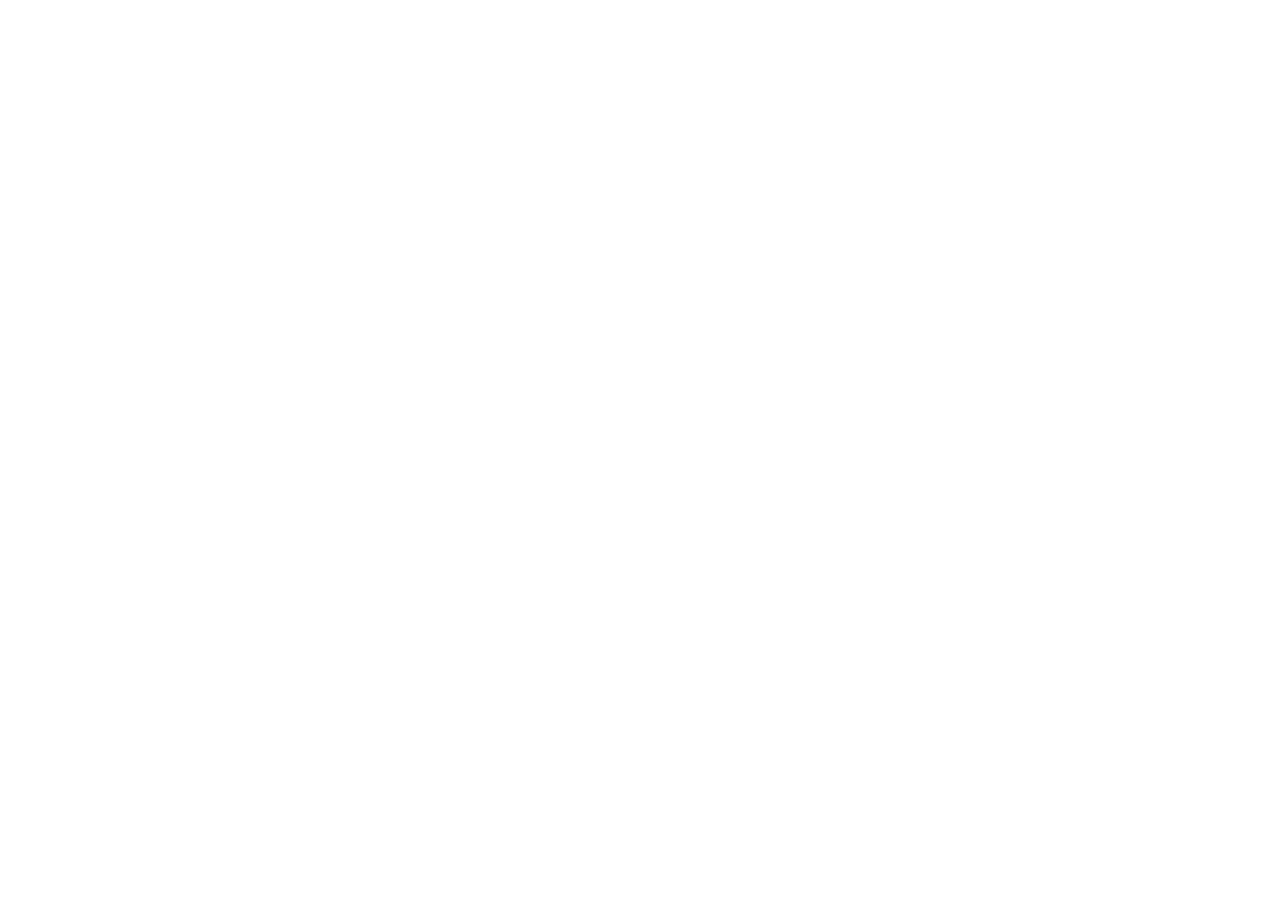
==== login.html @ d11c146b "初始化项目" ====
<!DOCTYPE html>
<html lang="en">
<head>
    <meta charset="UTF-8">
    <meta name="viewport" content="width=device-width, initial-scale=1.0">
    <title>Document</title>
</head>
<body>
    
</body>
</html>
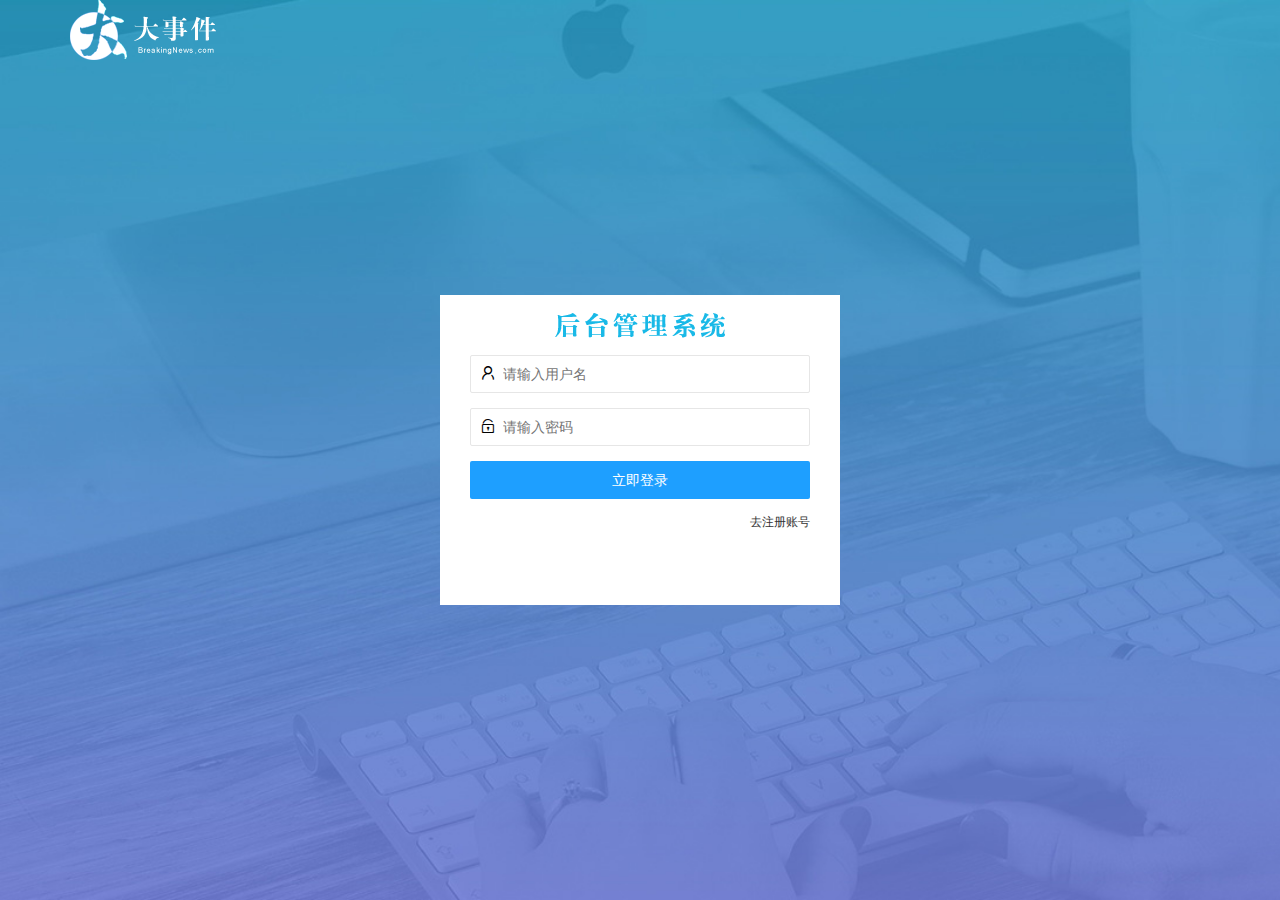
==== commit 02f0fc15: "主页" ====
--- a/login.html
+++ b/login.html
@@ -3,9 +3,71 @@
 <head>
     <meta charset="UTF-8">
     <meta name="viewport" content="width=device-width, initial-scale=1.0">
-    <title>Document</title>
+    <title>大事件-登录</title>
+    <link rel="stylesheet" href="./assets/lib/layui/css/layui.css">
+    <link rel="stylesheet" href="./assets/css/login.css">
+     <!-- 引入lui的js文件 -->
+    <script src="assets/lib//layui/layui.all.js"></script>
+     <!-- 引入jq文件 -->
+    <script src="assets/lib/jquery.js"></script>
+    <script src="./assets/js/baseAPI.js"></script>
+    <!-- 引入自己的js文件 -->
+    <script src="assets/js/login.js"></script>
+    
 </head>
 <body>
-    
+    <!-- log区 -->
+    <div class="layui-main">
+        <img src="./assets\images\logo.png" alt="">
+    </div>
+    <!-- 登录区 -->
+    <div class="loginbox">
+        <!-- 登录区标题 -->
+       <div class="title-box"> </div>
+         <!-- 登录的div -->
+
+         <div class="login-box">
+               <!-- 登录的表单 -->
+            <form class="layui-form" action="" id="form_login">
+                <div class="layui-form-item">
+                    <i class="layui-icon layui-icon-username"></i>
+                    <input type="text" name="username" required  lay-verify="required" placeholder="请输入用户名" autocomplete="off" class="layui-input" id="unme">
+                </div>
+                <div class="layui-form-item">
+                    <i class="layui-icon layui-icon-password"></i>
+                    <input type="text" name="password" required  lay-verify="required|pwd" placeholder="请输入密码" autocomplete="off" class="layui-input" id="pwd">
+                </div>
+                <div class="layui-form-item">
+                <button class="layui-btn layui-btn-fluid layui-btn-normal" lay-submit lay-filter="formDemo">立即登录</button>
+                </div>
+                <div class="layui-form-item">
+                    <a class="links" href="javascript:;" id="link_reg">去注册账号</a>
+                </div>
+            </form>
+        </div>
+        <!-- 注册的div -->
+        <div class="reg-box" >
+            <form class="layui-form" action="" id="form_reg">
+                <div class="layui-form-item">
+                    <i class="layui-icon layui-icon-username"></i>
+                    <input type="text" name="username" required  lay-verify="required" placeholder="请输入用户名" autocomplete="off" class="layui-input" id="unme">
+                </div>
+                <div class="layui-form-item">
+                    <i class="layui-icon layui-icon-password"></i>
+                    <input type="password" name="password" required  lay-verify="required|pwd" placeholder="请输入密码" autocomplete="off" class="layui-input" id="pwd">
+                </div>
+                <div class="layui-form-item">
+                    <i class="layui-icon layui-icon-password" id="red"></i>
+                    <input type="password" name="repassword" required  lay-verify="required|pwd|repwd" placeholder="确认密码" autocomplete="off" class="layui-input" id="pwd">
+                </div>
+                <div class="layui-form-item ">
+                    <button class="layui-btn layui-btn-fluid layui-btn-normal" lay-submit lay-filter="formDemo">立即注册</button>
+                </div>
+                <div class="layui-form-item ">
+                    <a class="links" href="javascript:;" id="link_login">去登录账号</a>
+                   </div>
+            </form>
+    </div>
+   
 </body>
 </html>--- a/assets/lib/layui/css/layui.css
+++ b/assets/lib/layui/css/layui.css
@@ -0,0 +1,2 @@
+/** layui-v2.5.5 MIT License By https://www.layui.com */
+ .layui-inline,img{display:inline-block;vertical-align:middle}h1,h2,h3,h4,h5,h6{font-weight:400}.layui-edge,.layui-header,.layui-inline,.layui-main{position:relative}.layui-body,.layui-edge,.layui-elip{overflow:hidden}.layui-btn,.layui-edge,.layui-inline,img{vertical-align:middle}.layui-btn,.layui-disabled,.layui-icon,.layui-unselect{-moz-user-select:none;-webkit-user-select:none;-ms-user-select:none}.layui-elip,.layui-form-checkbox span,.layui-form-pane .layui-form-label{text-overflow:ellipsis;white-space:nowrap}.layui-breadcrumb,.layui-tree-btnGroup{visibility:hidden}blockquote,body,button,dd,div,dl,dt,form,h1,h2,h3,h4,h5,h6,input,li,ol,p,pre,td,textarea,th,ul{margin:0;padding:0;-webkit-tap-highlight-color:rgba(0,0,0,0)}a:active,a:hover{outline:0}img{border:none}li{list-style:none}table{border-collapse:collapse;border-spacing:0}h4,h5,h6{font-size:100%}button,input,optgroup,option,select,textarea{font-family:inherit;font-size:inherit;font-style:inherit;font-weight:inherit;outline:0}pre{white-space:pre-wrap;white-space:-moz-pre-wrap;white-space:-pre-wrap;white-space:-o-pre-wrap;word-wrap:break-word}body{line-height:24px;font:14px Helvetica Neue,Helvetica,PingFang SC,Tahoma,Arial,sans-serif}hr{height:1px;margin:10px 0;border:0;clear:both}a{color:#333;text-decoration:none}a:hover{color:#777}a cite{font-style:normal;*cursor:pointer}.layui-border-box,.layui-border-box *{box-sizing:border-box}.layui-box,.layui-box *{box-sizing:content-box}.layui-clear{clear:both;*zoom:1}.layui-clear:after{content:'\20';clear:both;*zoom:1;display:block;height:0}.layui-inline{*display:inline;*zoom:1}.layui-edge{display:inline-block;width:0;height:0;border-width:6px;border-style:dashed;border-color:transparent}.layui-edge-top{top:-4px;border-bottom-color:#999;border-bottom-style:solid}.layui-edge-right{border-left-color:#999;border-left-style:solid}.layui-edge-bottom{top:2px;border-top-color:#999;border-top-style:solid}.layui-edge-left{border-right-color:#999;border-right-style:solid}.layui-disabled,.layui-disabled:hover{color:#d2d2d2!important;cursor:not-allowed!important}.layui-circle{border-radius:100%}.layui-show{display:block!important}.layui-hide{display:none!important}@font-face{font-family:layui-icon;src:url(../font/iconfont.eot?v=250);src:url(../font/iconfont.eot?v=250#iefix) format('embedded-opentype'),url(../font/iconfont.woff2?v=250) format('woff2'),url(../font/iconfont.woff?v=250) format('woff'),url(../font/iconfont.ttf?v=250) format('truetype'),url(../font/iconfont.svg?v=250#layui-icon) format('svg')}.layui-icon{font-family:layui-icon!important;font-size:16px;font-style:normal;-webkit-font-smoothing:antialiased;-moz-osx-font-smoothing:grayscale}.layui-icon-reply-fill:before{content:"\e611"}.layui-icon-set-fill:before{content:"\e614"}.layui-icon-menu-fill:before{content:"\e60f"}.layui-icon-search:before{content:"\e615"}.layui-icon-share:before{content:"\e641"}.layui-icon-set-sm:before{content:"\e620"}.layui-icon-engine:before{content:"\e628"}.layui-icon-close:before{content:"\1006"}.layui-icon-close-fill:before{content:"\1007"}.layui-icon-chart-screen:before{content:"\e629"}.layui-icon-star:before{content:"\e600"}.layui-icon-circle-dot:before{content:"\e617"}.layui-icon-chat:before{content:"\e606"}.layui-icon-release:before{content:"\e609"}.layui-icon-list:before{content:"\e60a"}.layui-icon-chart:before{content:"\e62c"}.layui-icon-ok-circle:before{content:"\1005"}.layui-icon-layim-theme:before{content:"\e61b"}.layui-icon-table:before{content:"\e62d"}.layui-icon-right:before{content:"\e602"}.layui-icon-left:before{content:"\e603"}.layui-icon-cart-simple:before{content:"\e698"}.layui-icon-face-cry:before{content:"\e69c"}.layui-icon-face-smile:before{content:"\e6af"}.layui-icon-survey:before{content:"\e6b2"}.layui-icon-tree:before{content:"\e62e"}.layui-icon-upload-circle:before{content:"\e62f"}.layui-icon-add-circle:before{content:"\e61f"}.layui-icon-download-circle:before{content:"\e601"}.layui-icon-templeate-1:before{content:"\e630"}.layui-icon-util:before{content:"\e631"}.layui-icon-face-surprised:before{content:"\e664"}.layui-icon-edit:before{content:"\e642"}.layui-icon-speaker:before{content:"\e645"}.layui-icon-down:before{content:"\e61a"}.layui-icon-file:before{content:"\e621"}.layui-icon-layouts:before{content:"\e632"}.layui-icon-rate-half:before{content:"\e6c9"}.layui-icon-add-circle-fine:before{content:"\e608"}.layui-icon-prev-circle:before{content:"\e633"}.layui-icon-read:before{content:"\e705"}.layui-icon-404:before{content:"\e61c"}.layui-icon-carousel:before{content:"\e634"}.layui-icon-help:before{content:"\e607"}.layui-icon-code-circle:before{content:"\e635"}.layui-icon-water:before{content:"\e636"}.layui-icon-username:before{content:"\e66f"}.layui-icon-find-fill:before{content:"\e670"}.layui-icon-about:before{content:"\e60b"}.layui-icon-location:before{content:"\e715"}.layui-icon-up:before{content:"\e619"}.layui-icon-pause:before{content:"\e651"}.layui-icon-date:before{content:"\e637"}.layui-icon-layim-uploadfile:before{content:"\e61d"}.layui-icon-delete:before{content:"\e640"}.layui-icon-play:before{content:"\e652"}.layui-icon-top:before{content:"\e604"}.layui-icon-friends:before{content:"\e612"}.layui-icon-refresh-3:before{content:"\e9aa"}.layui-icon-ok:before{content:"\e605"}.layui-icon-layer:before{content:"\e638"}.layui-icon-face-smile-fine:before{content:"\e60c"}.layui-icon-dollar:before{content:"\e659"}.layui-icon-group:before{content:"\e613"}.layui-icon-layim-download:before{content:"\e61e"}.layui-icon-picture-fine:before{content:"\e60d"}.layui-icon-link:before{content:"\e64c"}.layui-icon-diamond:before{content:"\e735"}.layui-icon-log:before{content:"\e60e"}.layui-icon-rate-solid:before{content:"\e67a"}.layui-icon-fonts-del:before{content:"\e64f"}.layui-icon-unlink:before{content:"\e64d"}.layui-icon-fonts-clear:before{content:"\e639"}.layui-icon-triangle-r:before{content:"\e623"}.layui-icon-circle:before{content:"\e63f"}.layui-icon-radio:before{content:"\e643"}.layui-icon-align-center:before{content:"\e647"}.layui-icon-align-right:before{content:"\e648"}.layui-icon-align-left:before{content:"\e649"}.layui-icon-loading-1:before{content:"\e63e"}.layui-icon-return:before{content:"\e65c"}.layui-icon-fonts-strong:before{content:"\e62b"}.layui-icon-upload:before{content:"\e67c"}.layui-icon-dialogue:before{content:"\e63a"}.layui-icon-video:before{content:"\e6ed"}.layui-icon-headset:before{content:"\e6fc"}.layui-icon-cellphone-fine:before{content:"\e63b"}.layui-icon-add-1:before{content:"\e654"}.layui-icon-face-smile-b:before{content:"\e650"}.layui-icon-fonts-html:before{content:"\e64b"}.layui-icon-form:before{content:"\e63c"}.layui-icon-cart:before{content:"\e657"}.layui-icon-camera-fill:before{content:"\e65d"}.layui-icon-tabs:before{content:"\e62a"}.layui-icon-fonts-code:before{content:"\e64e"}.layui-icon-fire:before{content:"\e756"}.layui-icon-set:before{content:"\e716"}.layui-icon-fonts-u:before{content:"\e646"}.layui-icon-triangle-d:before{content:"\e625"}.layui-icon-tips:before{content:"\e702"}.layui-icon-picture:before{content:"\e64a"}.layui-icon-more-vertical:before{content:"\e671"}.layui-icon-flag:before{content:"\e66c"}.layui-icon-loading:before{content:"\e63d"}.layui-icon-fonts-i:before{content:"\e644"}.layui-icon-refresh-1:before{content:"\e666"}.layui-icon-rmb:before{content:"\e65e"}.layui-icon-home:before{content:"\e68e"}.layui-icon-user:before{content:"\e770"}.layui-icon-notice:before{content:"\e667"}.layui-icon-login-weibo:before{content:"\e675"}.layui-icon-voice:before{content:"\e688"}.layui-icon-upload-drag:before{content:"\e681"}.layui-icon-login-qq:before{content:"\e676"}.layui-icon-snowflake:before{content:"\e6b1"}.layui-icon-file-b:before{content:"\e655"}.layui-icon-template:before{content:"\e663"}.layui-icon-auz:before{content:"\e672"}.layui-icon-console:before{content:"\e665"}.layui-icon-app:before{content:"\e653"}.layui-icon-prev:before{content:"\e65a"}.layui-icon-website:before{content:"\e7ae"}.layui-icon-next:before{content:"\e65b"}.layui-icon-component:before{content:"\e857"}.layui-icon-more:before{content:"\e65f"}.layui-icon-login-wechat:before{content:"\e677"}.layui-icon-shrink-right:before{content:"\e668"}.layui-icon-spread-left:before{content:"\e66b"}.layui-icon-camera:before{content:"\e660"}.layui-icon-note:before{content:"\e66e"}.layui-icon-refresh:before{content:"\e669"}.layui-icon-female:before{content:"\e661"}.layui-icon-male:before{content:"\e662"}.layui-icon-password:before{content:"\e673"}.layui-icon-senior:before{content:"\e674"}.layui-icon-theme:before{content:"\e66a"}.layui-icon-tread:before{content:"\e6c5"}.layui-icon-praise:before{content:"\e6c6"}.layui-icon-star-fill:before{content:"\e658"}.layui-icon-rate:before{content:"\e67b"}.layui-icon-template-1:before{content:"\e656"}.layui-icon-vercode:before{content:"\e679"}.layui-icon-cellphone:before{content:"\e678"}.layui-icon-screen-full:before{content:"\e622"}.layui-icon-screen-restore:before{content:"\e758"}.layui-icon-cols:before{content:"\e610"}.layui-icon-export:before{content:"\e67d"}.layui-icon-print:before{content:"\e66d"}.layui-icon-slider:before{content:"\e714"}.layui-icon-addition:before{content:"\e624"}.layui-icon-subtraction:before{content:"\e67e"}.layui-icon-service:before{content:"\e626"}.layui-icon-transfer:before{content:"\e691"}.layui-main{width:1140px;margin:0 auto}.layui-header{z-index:1000;height:60px}.layui-header a:hover{transition:all .5s;-webkit-transition:all .5s}.layui-side{position:fixed;left:0;top:0;bottom:0;z-index:999;width:200px;overflow-x:hidden}.layui-side-scroll{position:relative;width:220px;height:100%;overflow-x:hidden}.layui-body{position:absolute;left:200px;right:0;top:0;bottom:0;z-index:998;width:auto;overflow-y:auto;box-sizing:border-box}.layui-layout-body{overflow:hidden}.layui-layout-admin .layui-header{background-color:#23262E}.layui-layout-admin .layui-side{top:60px;width:200px;overflow-x:hidden}.layui-layout-admin .layui-body{position:fixed;top:60px;bottom:44px}.layui-layout-admin .layui-main{width:auto;margin:0 15px}.layui-layout-admin .layui-footer{position:fixed;left:200px;right:0;bottom:0;height:44px;line-height:44px;padding:0 15px;background-color:#eee}.layui-layout-admin .layui-logo{position:absolute;left:0;top:0;width:200px;height:100%;line-height:60px;text-align:center;color:#009688;font-size:16px}.layui-layout-admin .layui-header .layui-nav{background:0 0}.layui-layout-left{position:absolute!important;left:200px;top:0}.layui-layout-right{position:absolute!important;right:0;top:0}.layui-container{position:relative;margin:0 auto;padding:0 15px;box-sizing:border-box}.layui-fluid{position:relative;margin:0 auto;padding:0 15px}.layui-row:after,.layui-row:before{content:'';display:block;clear:both}.layui-col-lg1,.layui-col-lg10,.layui-col-lg11,.layui-col-lg12,.layui-col-lg2,.layui-col-lg3,.layui-col-lg4,.layui-col-lg5,.layui-col-lg6,.layui-col-lg7,.layui-col-lg8,.layui-col-lg9,.layui-col-md1,.layui-col-md10,.layui-col-md11,.layui-col-md12,.layui-col-md2,.layui-col-md3,.layui-col-md4,.layui-col-md5,.layui-col-md6,.layui-col-md7,.layui-col-md8,.layui-col-md9,.layui-col-sm1,.layui-col-sm10,.layui-col-sm11,.layui-col-sm12,.layui-col-sm2,.layui-col-sm3,.layui-col-sm4,.layui-col-sm5,.layui-col-sm6,.layui-col-sm7,.layui-col-sm8,.layui-col-sm9,.layui-col-xs1,.layui-col-xs10,.layui-col-xs11,.layui-col-xs12,.layui-col-xs2,.layui-col-xs3,.layui-col-xs4,.layui-col-xs5,.layui-col-xs6,.layui-col-xs7,.layui-col-xs8,.layui-col-xs9{position:relative;display:block;box-sizing:border-box}.layui-col-xs1,.layui-col-xs10,.layui-col-xs11,.layui-col-xs12,.layui-col-xs2,.layui-col-xs3,.layui-col-xs4,.layui-col-xs5,.layui-col-xs6,.layui-col-xs7,.layui-col-xs8,.layui-col-xs9{float:left}.layui-col-xs1{width:8.33333333%}.layui-col-xs2{width:16.66666667%}.layui-col-xs3{width:25%}.layui-col-xs4{width:33.33333333%}.layui-col-xs5{width:41.66666667%}.layui-col-xs6{width:50%}.layui-col-xs7{width:58.33333333%}.layui-col-xs8{width:66.66666667%}.layui-col-xs9{width:75%}.layui-col-xs10{width:83.33333333%}.layui-col-xs11{width:91.66666667%}.layui-col-xs12{width:100%}.layui-col-xs-offset1{margin-left:8.33333333%}.layui-col-xs-offset2{margin-left:16.66666667%}.layui-col-xs-offset3{margin-left:25%}.layui-col-xs-offset4{margin-left:33.33333333%}.layui-col-xs-offset5{margin-left:41.66666667%}.layui-col-xs-offset6{margin-left:50%}.layui-col-xs-offset7{margin-left:58.33333333%}.layui-col-xs-offset8{margin-left:66.66666667%}.layui-col-xs-offset9{margin-left:75%}.layui-col-xs-offset10{margin-left:83.33333333%}.layui-col-xs-offset11{margin-left:91.66666667%}.layui-col-xs-offset12{margin-left:100%}@media screen and (max-width:768px){.layui-hide-xs{display:none!important}.layui-show-xs-block{display:block!important}.layui-show-xs-inline{display:inline!important}.layui-show-xs-inline-block{display:inline-block!important}}@media screen and (min-width:768px){.layui-container{width:750px}.layui-hide-sm{display:none!important}.layui-show-sm-block{display:block!important}.layui-show-sm-inline{display:inline!important}.layui-show-sm-inline-block{display:inline-block!important}.layui-col-sm1,.layui-col-sm10,.layui-col-sm11,.layui-col-sm12,.layui-col-sm2,.layui-col-sm3,.layui-col-sm4,.layui-col-sm5,.layui-col-sm6,.layui-col-sm7,.layui-col-sm8,.layui-col-sm9{float:left}.layui-col-sm1{width:8.33333333%}.layui-col-sm2{width:16.66666667%}.layui-col-sm3{width:25%}.layui-col-sm4{width:33.33333333%}.layui-col-sm5{width:41.66666667%}.layui-col-sm6{width:50%}.layui-col-sm7{width:58.33333333%}.layui-col-sm8{width:66.66666667%}.layui-col-sm9{width:75%}.layui-col-sm10{width:83.33333333%}.layui-col-sm11{width:91.66666667%}.layui-col-sm12{width:100%}.layui-col-sm-offset1{margin-left:8.33333333%}.layui-col-sm-offset2{margin-left:16.66666667%}.layui-col-sm-offset3{margin-left:25%}.layui-col-sm-offset4{margin-left:33.33333333%}.layui-col-sm-offset5{margin-left:41.66666667%}.layui-col-sm-offset6{margin-left:50%}.layui-col-sm-offset7{margin-left:58.33333333%}.layui-col-sm-offset8{margin-left:66.66666667%}.layui-col-sm-offset9{margin-left:75%}.layui-col-sm-offset10{margin-left:83.33333333%}.layui-col-sm-offset11{margin-left:91.66666667%}.layui-col-sm-offset12{margin-left:100%}}@media screen and (min-width:992px){.layui-container{width:970px}.layui-hide-md{display:none!important}.layui-show-md-block{display:block!important}.layui-show-md-inline{display:inline!important}.layui-show-md-inline-block{display:inline-block!important}.layui-col-md1,.layui-col-md10,.layui-col-md11,.layui-col-md12,.layui-col-md2,.layui-col-md3,.layui-col-md4,.layui-col-md5,.layui-col-md6,.layui-col-md7,.layui-col-md8,.layui-col-md9{float:left}.layui-col-md1{width:8.33333333%}.layui-col-md2{width:16.66666667%}.layui-col-md3{width:25%}.layui-col-md4{width:33.33333333%}.layui-col-md5{width:41.66666667%}.layui-col-md6{width:50%}.layui-col-md7{width:58.33333333%}.layui-col-md8{width:66.66666667%}.layui-col-md9{width:75%}.layui-col-md10{width:83.33333333%}.layui-col-md11{width:91.66666667%}.layui-col-md12{width:100%}.layui-col-md-offset1{margin-left:8.33333333%}.layui-col-md-offset2{margin-left:16.66666667%}.layui-col-md-offset3{margin-left:25%}.layui-col-md-offset4{margin-left:33.33333333%}.layui-col-md-offset5{margin-left:41.66666667%}.layui-col-md-offset6{margin-left:50%}.layui-col-md-offset7{margin-left:58.33333333%}.layui-col-md-offset8{margin-left:66.66666667%}.layui-col-md-offset9{margin-left:75%}.layui-col-md-offset10{margin-left:83.33333333%}.layui-col-md-offset11{margin-left:91.66666667%}.layui-col-md-offset12{margin-left:100%}}@media screen and (min-width:1200px){.layui-container{width:1170px}.layui-hide-lg{display:none!important}.layui-show-lg-block{display:block!important}.layui-show-lg-inline{display:inline!important}.layui-show-lg-inline-block{display:inline-block!important}.layui-col-lg1,.layui-col-lg10,.layui-col-lg11,.layui-col-lg12,.layui-col-lg2,.layui-col-lg3,.layui-col-lg4,.layui-col-lg5,.layui-col-lg6,.layui-col-lg7,.layui-col-lg8,.layui-col-lg9{float:left}.layui-col-lg1{width:8.33333333%}.layui-col-lg2{width:16.66666667%}.layui-col-lg3{width:25%}.layui-col-lg4{width:33.33333333%}.layui-col-lg5{width:41.66666667%}.layui-col-lg6{width:50%}.layui-col-lg7{width:58.33333333%}.layui-col-lg8{width:66.66666667%}.layui-col-lg9{width:75%}.layui-col-lg10{width:83.33333333%}.layui-col-lg11{width:91.66666667%}.layui-col-lg12{width:100%}.layui-col-lg-offset1{margin-left:8.33333333%}.layui-col-lg-offset2{margin-left:16.66666667%}.layui-col-lg-offset3{margin-left:25%}.layui-col-lg-offset4{margin-left:33.33333333%}.layui-col-lg-offset5{margin-left:41.66666667%}.layui-col-lg-offset6{margin-left:50%}.layui-col-lg-offset7{margin-left:58.33333333%}.layui-col-lg-offset8{margin-left:66.66666667%}.layui-col-lg-offset9{margin-left:75%}.layui-col-lg-offset10{margin-left:83.33333333%}.layui-col-lg-offset11{margin-left:91.66666667%}.layui-col-lg-offset12{margin-left:100%}}.layui-col-space1{margin:-.5px}.layui-col-space1>*{padding:.5px}.layui-col-space3{margin:-1.5px}.layui-col-space3>*{padding:1.5px}.layui-col-space5{margin:-2.5px}.layui-col-space5>*{padding:2.5px}.layui-col-space8{margin:-3.5px}.layui-col-space8>*{padding:3.5px}.layui-col-space10{margin:-5px}.layui-col-space10>*{padding:5px}.layui-col-space12{margin:-6px}.layui-col-space12>*{padding:6px}.layui-col-space15{margin:-7.5px}.layui-col-space15>*{padding:7.5px}.layui-col-space18{margin:-9px}.layui-col-space18>*{padding:9px}.layui-col-space20{margin:-10px}.layui-col-space20>*{padding:10px}.layui-col-space22{margin:-11px}.layui-col-space22>*{padding:11px}.layui-col-space25{margin:-12.5px}.layui-col-space25>*{padding:12.5px}.layui-col-space30{margin:-15px}.layui-col-space30>*{padding:15px}.layui-btn,.layui-input,.layui-select,.layui-textarea,.layui-upload-button{outline:0;-webkit-appearance:none;transition:all .3s;-webkit-transition:all .3s;box-sizing:border-box}.layui-elem-quote{margin-bottom:10px;padding:15px;line-height:22px;border-left:5px solid #009688;border-radius:0 2px 2px 0;background-color:#f2f2f2}.layui-quote-nm{border-style:solid;border-width:1px 1px 1px 5px;background:0 0}.layui-elem-field{margin-bottom:10px;padding:0;border-width:1px;border-style:solid}.layui-elem-field legend{margin-left:20px;padding:0 10px;font-size:20px;font-weight:300}.layui-field-title{margin:10px 0 20px;border-width:1px 0 0}.layui-field-box{padding:10px 15px}.layui-field-title .layui-field-box{padding:10px 0}.layui-progress{position:relative;height:6px;border-radius:20px;background-color:#e2e2e2}.layui-progress-bar{position:absolute;left:0;top:0;width:0;max-width:100%;height:6px;border-radius:20px;text-align:right;background-color:#5FB878;transition:all .3s;-webkit-transition:all .3s}.layui-progress-big,.layui-progress-big .layui-progress-bar{height:18px;line-height:18px}.layui-progress-text{position:relative;top:-20px;line-height:18px;font-size:12px;color:#666}.layui-progress-big .layui-progress-text{position:static;padding:0 10px;color:#fff}.layui-collapse{border-width:1px;border-style:solid;border-radius:2px}.layui-colla-content,.layui-colla-item{border-top-width:1px;border-top-style:solid}.layui-colla-item:first-child{border-top:none}.layui-colla-title{position:relative;height:42px;line-height:42px;padding:0 15px 0 35px;color:#333;background-color:#f2f2f2;cursor:pointer;font-size:14px;overflow:hidden}.layui-colla-content{display:none;padding:10px 15px;line-height:22px;color:#666}.layui-colla-icon{position:absolute;left:15px;top:0;font-size:14px}.layui-card{margin-bottom:15px;border-radius:2px;background-color:#fff;box-shadow:0 1px 2px 0 rgba(0,0,0,.05)}.layui-card:last-child{margin-bottom:0}.layui-card-header{position:relative;height:42px;line-height:42px;padding:0 15px;border-bottom:1px solid #f6f6f6;color:#333;border-radius:2px 2px 0 0;font-size:14px}.layui-bg-black,.layui-bg-blue,.layui-bg-cyan,.layui-bg-green,.layui-bg-orange,.layui-bg-red{color:#fff!important}.layui-card-body{position:relative;padding:10px 15px;line-height:24px}.layui-card-body[pad15]{padding:15px}.layui-card-body[pad20]{padding:20px}.layui-card-body .layui-table{margin:5px 0}.layui-card .layui-tab{margin:0}.layui-panel-window{position:relative;padding:15px;border-radius:0;border-top:5px solid #E6E6E6;background-color:#fff}.layui-auxiliar-moving{position:fixed;left:0;right:0;top:0;bottom:0;width:100%;height:100%;background:0 0;z-index:9999999999}.layui-form-label,.layui-form-mid,.layui-form-select,.layui-input-block,.layui-input-inline,.layui-textarea{position:relative}.layui-bg-red{background-color:#FF5722!important}.layui-bg-orange{background-color:#FFB800!important}.layui-bg-green{background-color:#009688!important}.layui-bg-cyan{background-color:#2F4056!important}.layui-bg-blue{background-color:#1E9FFF!important}.layui-bg-black{background-color:#393D49!important}.layui-bg-gray{background-color:#eee!important;color:#666!important}.layui-badge-rim,.layui-colla-content,.layui-colla-item,.layui-collapse,.layui-elem-field,.layui-form-pane .layui-form-item[pane],.layui-form-pane .layui-form-label,.layui-input,.layui-layedit,.layui-layedit-tool,.layui-quote-nm,.layui-select,.layui-tab-bar,.layui-tab-card,.layui-tab-title,.layui-tab-title .layui-this:after,.layui-textarea{border-color:#e6e6e6}.layui-timeline-item:before,hr{background-color:#e6e6e6}.layui-text{line-height:22px;font-size:14px;color:#666}.layui-text h1,.layui-text h2,.layui-text h3{font-weight:500;color:#333}.layui-text h1{font-size:30px}.layui-text h2{font-size:24px}.layui-text h3{font-size:18px}.layui-text a:not(.layui-btn){color:#01AAED}.layui-text a:not(.layui-btn):hover{text-decoration:underline}.layui-text ul{padding:5px 0 5px 15px}.layui-text ul li{margin-top:5px;list-style-type:disc}.layui-text em,.layui-word-aux{color:#999!important;padding:0 5px!important}.layui-btn{display:inline-block;height:38px;line-height:38px;padding:0 18px;background-color:#009688;color:#fff;white-space:nowrap;text-align:center;font-size:14px;border:none;border-radius:2px;cursor:pointer}.layui-btn:hover{opacity:.8;filter:alpha(opacity=80);color:#fff}.layui-btn:active{opacity:1;filter:alpha(opacity=100)}.layui-btn+.layui-btn{margin-left:10px}.layui-btn-container{font-size:0}.layui-btn-container .layui-btn{margin-right:10px;margin-bottom:10px}.layui-btn-container .layui-btn+.layui-btn{margin-left:0}.layui-table .layui-btn-container .layui-btn{margin-bottom:9px}.layui-btn-radius{border-radius:100px}.layui-btn .layui-icon{margin-right:3px;font-size:18px;vertical-align:bottom;vertical-align:middle\9}.layui-btn-primary{border:1px solid #C9C9C9;background-color:#fff;color:#555}.layui-btn-primary:hover{border-color:#009688;color:#333}.layui-btn-normal{background-color:#1E9FFF}.layui-btn-warm{background-color:#FFB800}.layui-btn-danger{background-color:#FF5722}.layui-btn-checked{background-color:#5FB878}.layui-btn-disabled,.layui-btn-disabled:active,.layui-btn-disabled:hover{border:1px solid #e6e6e6;background-color:#FBFBFB;color:#C9C9C9;cursor:not-allowed;opacity:1}.layui-btn-lg{height:44px;line-height:44px;padding:0 25px;font-size:16px}.layui-btn-sm{height:30px;line-height:30px;padding:0 10px;font-size:12px}.layui-btn-sm i{font-size:16px!important}.layui-btn-xs{height:22px;line-height:22px;padding:0 5px;font-size:12px}.layui-btn-xs i{font-size:14px!important}.layui-btn-group{display:inline-block;vertical-align:middle;font-size:0}.layui-btn-group .layui-btn{margin-left:0!important;margin-right:0!important;border-left:1px solid rgba(255,255,255,.5);border-radius:0}.layui-btn-group .layui-btn-primary{border-left:none}.layui-btn-group .layui-btn-primary:hover{border-color:#C9C9C9;color:#009688}.layui-btn-group .layui-btn:first-child{border-left:none;border-radius:2px 0 0 2px}.layui-btn-group .layui-btn-primary:first-child{border-left:1px solid #c9c9c9}.layui-btn-group .layui-btn:last-child{border-radius:0 2px 2px 0}.layui-btn-group .layui-btn+.layui-btn{margin-left:0}.layui-btn-group+.layui-btn-group{margin-left:10px}.layui-btn-fluid{width:100%}.layui-input,.layui-select,.layui-textarea{height:38px;line-height:1.3;line-height:38px\9;border-width:1px;border-style:solid;background-color:#fff;border-radius:2px}.layui-input::-webkit-input-placeholder,.layui-select::-webkit-input-placeholder,.layui-textarea::-webkit-input-placeholder{line-height:1.3}.layui-input,.layui-textarea{display:block;width:100%;padding-left:10px}.layui-input:hover,.layui-textarea:hover{border-color:#D2D2D2!important}.layui-input:focus,.layui-textarea:focus{border-color:#C9C9C9!important}.layui-textarea{min-height:100px;height:auto;line-height:20px;padding:6px 10px;resize:vertical}.layui-select{padding:0 10px}.layui-form input[type=checkbox],.layui-form input[type=radio],.layui-form select{display:none}.layui-form [lay-ignore]{display:initial}.layui-form-item{margin-bottom:15px;clear:both;*zoom:1}.layui-form-item:after{content:'\20';clear:both;*zoom:1;display:block;height:0}.layui-form-label{float:left;display:block;padding:9px 15px;width:80px;font-weight:400;line-height:20px;text-align:right}.layui-form-label-col{display:block;float:none;padding:9px 0;line-height:20px;text-align:left}.layui-form-item .layui-inline{margin-bottom:5px;margin-right:10px}.layui-input-block{margin-left:110px;min-height:36px}.layui-input-inline{display:inline-block;vertical-align:middle}.layui-form-item .layui-input-inline{float:left;width:190px;margin-right:10px}.layui-form-text .layui-input-inline{width:auto}.layui-form-mid{float:left;display:block;padding:9px 0!important;line-height:20px;margin-right:10px}.layui-form-danger+.layui-form-select .layui-input,.layui-form-danger:focus{border-color:#FF5722!important}.layui-form-select .layui-input{padding-right:30px;cursor:pointer}.layui-form-select .layui-edge{position:absolute;right:10px;top:50%;margin-top:-3px;cursor:pointer;border-width:6px;border-top-color:#c2c2c2;border-top-style:solid;transition:all .3s;-webkit-transition:all .3s}.layui-form-select dl{display:none;position:absolute;left:0;top:42px;padding:5px 0;z-index:899;min-width:100%;border:1px solid #d2d2d2;max-height:300px;overflow-y:auto;background-color:#fff;border-radius:2px;box-shadow:0 2px 4px rgba(0,0,0,.12);box-sizing:border-box}.layui-form-select dl dd,.layui-form-select dl dt{padding:0 10px;line-height:36px;white-space:nowrap;overflow:hidden;text-overflow:ellipsis}.layui-form-select dl dt{font-size:12px;color:#999}.layui-form-select dl dd{cursor:pointer}.layui-form-select dl dd:hover{background-color:#f2f2f2;-webkit-transition:.5s all;transition:.5s all}.layui-form-select .layui-select-group dd{padding-left:20px}.layui-form-select dl dd.layui-select-tips{padding-left:10px!important;color:#999}.layui-form-select dl dd.layui-this{background-color:#5FB878;color:#fff}.layui-form-checkbox,.layui-form-select dl dd.layui-disabled{background-color:#fff}.layui-form-selected dl{display:block}.layui-form-checkbox,.layui-form-checkbox *,.layui-form-switch{display:inline-block;vertical-align:middle}.layui-form-selected .layui-edge{margin-top:-9px;-webkit-transform:rotate(180deg);transform:rotate(180deg);margin-top:-3px\9}:root .layui-form-selected .layui-edge{margin-top:-9px\0/IE9}.layui-form-selectup dl{top:auto;bottom:42px}.layui-select-none{margin:5px 0;text-align:center;color:#999}.layui-select-disabled .layui-disabled{border-color:#eee!important}.layui-select-disabled .layui-edge{border-top-color:#d2d2d2}.layui-form-checkbox{position:relative;height:30px;line-height:30px;margin-right:10px;padding-right:30px;cursor:pointer;font-size:0;-webkit-transition:.1s linear;transition:.1s linear;box-sizing:border-box}.layui-form-checkbox span{padding:0 10px;height:100%;font-size:14px;border-radius:2px 0 0 2px;background-color:#d2d2d2;color:#fff;overflow:hidden}.layui-form-checkbox:hover span{background-color:#c2c2c2}.layui-form-checkbox i{position:absolute;right:0;top:0;width:30px;height:28px;border:1px solid #d2d2d2;border-left:none;border-radius:0 2px 2px 0;color:#fff;font-size:20px;text-align:center}.layui-form-checkbox:hover i{border-color:#c2c2c2;color:#c2c2c2}.layui-form-checked,.layui-form-checked:hover{border-color:#5FB878}.layui-form-checked span,.layui-form-checked:hover span{background-color:#5FB878}.layui-form-checked i,.layui-form-checked:hover i{color:#5FB878}.layui-form-item .layui-form-checkbox{margin-top:4px}.layui-form-checkbox[lay-skin=primary]{height:auto!important;line-height:normal!important;min-width:18px;min-height:18px;border:none!important;margin-right:0;padding-left:28px;padding-right:0;background:0 0}.layui-form-checkbox[lay-skin=primary] span{padding-left:0;padding-right:15px;line-height:18px;background:0 0;color:#666}.layui-form-checkbox[lay-skin=primary] i{right:auto;left:0;width:16px;height:16px;line-height:16px;border:1px solid #d2d2d2;font-size:12px;border-radius:2px;background-color:#fff;-webkit-transition:.1s linear;transition:.1s linear}.layui-form-checkbox[lay-skin=primary]:hover i{border-color:#5FB878;color:#fff}.layui-form-checked[lay-skin=primary] i{border-color:#5FB878!important;background-color:#5FB878;color:#fff}.layui-checkbox-disbaled[lay-skin=primary] span{background:0 0!important;color:#c2c2c2}.layui-checkbox-disbaled[lay-skin=primary]:hover i{border-color:#d2d2d2}.layui-form-item .layui-form-checkbox[lay-skin=primary]{margin-top:10px}.layui-form-switch{position:relative;height:22px;line-height:22px;min-width:35px;padding:0 5px;margin-top:8px;border:1px solid #d2d2d2;border-radius:20px;cursor:pointer;background-color:#fff;-webkit-transition:.1s linear;transition:.1s linear}.layui-form-switch i{position:absolute;left:5px;top:3px;width:16px;height:16px;border-radius:20px;background-color:#d2d2d2;-webkit-transition:.1s linear;transition:.1s linear}.layui-form-switch em{position:relative;top:0;width:25px;margin-left:21px;padding:0!important;text-align:center!important;color:#999!important;font-style:normal!important;font-size:12px}.layui-form-onswitch{border-color:#5FB878;background-color:#5FB878}.layui-checkbox-disbaled,.layui-checkbox-disbaled i{border-color:#e2e2e2!important}.layui-form-onswitch i{left:100%;margin-left:-21px;background-color:#fff}.layui-form-onswitch em{margin-left:5px;margin-right:21px;color:#fff!important}.layui-checkbox-disbaled span{background-color:#e2e2e2!important}.layui-checkbox-disbaled:hover i{color:#fff!important}[lay-radio]{display:none}.layui-form-radio,.layui-form-radio *{display:inline-block;vertical-align:middle}.layui-form-radio{line-height:28px;margin:6px 10px 0 0;padding-right:10px;cursor:pointer;font-size:0}.layui-form-radio *{font-size:14px}.layui-form-radio>i{margin-right:8px;font-size:22px;color:#c2c2c2}.layui-form-radio>i:hover,.layui-form-radioed>i{color:#5FB878}.layui-radio-disbaled>i{color:#e2e2e2!important}.layui-form-pane .layui-form-label{width:110px;padding:8px 15px;height:38px;line-height:20px;border-width:1px;border-style:solid;border-radius:2px 0 0 2px;text-align:center;background-color:#FBFBFB;overflow:hidden;box-sizing:border-box}.layui-form-pane .layui-input-inline{margin-left:-1px}.layui-form-pane .layui-input-block{margin-left:110px;left:-1px}.layui-form-pane .layui-input{border-radius:0 2px 2px 0}.layui-form-pane .layui-form-text .layui-form-label{float:none;width:100%;border-radius:2px;box-sizing:border-box;text-align:left}.layui-form-pane .layui-form-text .layui-input-inline{display:block;margin:0;top:-1px;clear:both}.layui-form-pane .layui-form-text .layui-input-block{margin:0;left:0;top:-1px}.layui-form-pane .layui-form-text .layui-textarea{min-height:100px;border-radius:0 0 2px 2px}.layui-form-pane .layui-form-checkbox{margin:4px 0 4px 10px}.layui-form-pane .layui-form-radio,.layui-form-pane .layui-form-switch{margin-top:6px;margin-left:10px}.layui-form-pane .layui-form-item[pane]{position:relative;border-width:1px;border-style:solid}.layui-form-pane .layui-form-item[pane] .layui-form-label{position:absolute;left:0;top:0;height:100%;border-width:0 1px 0 0}.layui-form-pane .layui-form-item[pane] .layui-input-inline{margin-left:110px}@media screen and (max-width:450px){.layui-form-item .layui-form-label{text-overflow:ellipsis;overflow:hidden;white-space:nowrap}.layui-form-item .layui-inline{display:block;margin-right:0;margin-bottom:20px;clear:both}.layui-form-item .layui-inline:after{content:'\20';clear:both;display:block;height:0}.layui-form-item .layui-input-inline{display:block;float:none;left:-3px;width:auto;margin:0 0 10px 112px}.layui-form-item .layui-input-inline+.layui-form-mid{margin-left:110px;top:-5px;padding:0}.layui-form-item .layui-form-checkbox{margin-right:5px;margin-bottom:5px}}.layui-layedit{border-width:1px;border-style:solid;border-radius:2px}.layui-layedit-tool{padding:3px 5px;border-bottom-width:1px;border-bottom-style:solid;font-size:0}.layedit-tool-fixed{position:fixed;top:0;border-top:1px solid #e2e2e2}.layui-layedit-tool .layedit-tool-mid,.layui-layedit-tool .layui-icon{display:inline-block;vertical-align:middle;text-align:center;font-size:14px}.layui-layedit-tool .layui-icon{position:relative;width:32px;height:30px;line-height:30px;margin:3px 5px;color:#777;cursor:pointer;border-radius:2px}.layui-layedit-tool .layui-icon:hover{color:#393D49}.layui-layedit-tool .layui-icon:active{color:#000}.layui-layedit-tool .layedit-tool-active{background-color:#e2e2e2;color:#000}.layui-layedit-tool .layui-disabled,.layui-layedit-tool .layui-disabled:hover{color:#d2d2d2;cursor:not-allowed}.layui-layedit-tool .layedit-tool-mid{width:1px;height:18px;margin:0 10px;background-color:#d2d2d2}.layedit-tool-html{width:50px!important;font-size:30px!important}.layedit-tool-b,.layedit-tool-code,.layedit-tool-help{font-size:16px!important}.layedit-tool-d,.layedit-tool-face,.layedit-tool-image,.layedit-tool-unlink{font-size:18px!important}.layedit-tool-image input{position:absolute;font-size:0;left:0;top:0;width:100%;height:100%;opacity:.01;filter:Alpha(opacity=1);cursor:pointer}.layui-layedit-iframe iframe{display:block;width:100%}#LAY_layedit_code{overflow:hidden}.layui-laypage{display:inline-block;*display:inline;*zoom:1;vertical-align:middle;margin:10px 0;font-size:0}.layui-laypage>a:first-child,.layui-laypage>a:first-child em{border-radius:2px 0 0 2px}.layui-laypage>a:last-child,.layui-laypage>a:last-child em{border-radius:0 2px 2px 0}.layui-laypage>:first-child{margin-left:0!important}.layui-laypage>:last-child{margin-right:0!important}.layui-laypage a,.layui-laypage button,.layui-laypage input,.layui-laypage select,.layui-laypage span{border:1px solid #e2e2e2}.layui-laypage a,.layui-laypage span{display:inline-block;*display:inline;*zoom:1;vertical-align:middle;padding:0 15px;height:28px;line-height:28px;margin:0 -1px 5px 0;background-color:#fff;color:#333;font-size:12px}.layui-flow-more a *,.layui-laypage input,.layui-table-view select[lay-ignore]{display:inline-block}.layui-laypage a:hover{color:#009688}.layui-laypage em{font-style:normal}.layui-laypage .layui-laypage-spr{color:#999;font-weight:700}.layui-laypage a{text-decoration:none}.layui-laypage .layui-laypage-curr{position:relative}.layui-laypage .layui-laypage-curr em{position:relative;color:#fff}.layui-laypage .layui-laypage-curr .layui-laypage-em{position:absolute;left:-1px;top:-1px;padding:1px;width:100%;height:100%;background-color:#009688}.layui-laypage-em{border-radius:2px}.layui-laypage-next em,.layui-laypage-prev em{font-family:Sim sun;font-size:16px}.layui-laypage .layui-laypage-count,.layui-laypage .layui-laypage-limits,.layui-laypage .layui-laypage-refresh,.layui-laypage .layui-laypage-skip{margin-left:10px;margin-right:10px;padding:0;border:none}.layui-laypage .layui-laypage-limits,.layui-laypage .layui-laypage-refresh{vertical-align:top}.layui-laypage .layui-laypage-refresh i{font-size:18px;cursor:pointer}.layui-laypage select{height:22px;padding:3px;border-radius:2px;cursor:pointer}.layui-laypage .layui-laypage-skip{height:30px;line-height:30px;color:#999}.layui-laypage button,.layui-laypage input{height:30px;line-height:30px;border-radius:2px;vertical-align:top;background-color:#fff;box-sizing:border-box}.layui-laypage input{width:40px;margin:0 10px;padding:0 3px;text-align:center}.layui-laypage input:focus,.layui-laypage select:focus{border-color:#009688!important}.layui-laypage button{margin-left:10px;padding:0 10px;cursor:pointer}.layui-table,.layui-table-view{margin:10px 0}.layui-flow-more{margin:10px 0;text-align:center;color:#999;font-size:14px}.layui-flow-more a{height:32px;line-height:32px}.layui-flow-more a *{vertical-align:top}.layui-flow-more a cite{padding:0 20px;border-radius:3px;background-color:#eee;color:#333;font-style:normal}.layui-flow-more a cite:hover{opacity:.8}.layui-flow-more a i{font-size:30px;color:#737383}.layui-table{width:100%;background-color:#fff;color:#666}.layui-table tr{transition:all .3s;-webkit-transition:all .3s}.layui-table th{text-align:left;font-weight:400}.layui-table tbody tr:hover,.layui-table thead tr,.layui-table-click,.layui-table-header,.layui-table-hover,.layui-table-mend,.layui-table-patch,.layui-table-tool,.layui-table-total,.layui-table-total tr,.layui-table[lay-even] tr:nth-child(even){background-color:#f2f2f2}.layui-table td,.layui-table th,.layui-table-col-set,.layui-table-fixed-r,.layui-table-grid-down,.layui-table-header,.layui-table-page,.layui-table-tips-main,.layui-table-tool,.layui-table-total,.layui-table-view,.layui-table[lay-skin=line],.layui-table[lay-skin=row]{border-width:1px;border-style:solid;border-color:#e6e6e6}.layui-table td,.layui-table th{position:relative;padding:9px 15px;min-height:20px;line-height:20px;font-size:14px}.layui-table[lay-skin=line] td,.layui-table[lay-skin=line] th{border-width:0 0 1px}.layui-table[lay-skin=row] td,.layui-table[lay-skin=row] th{border-width:0 1px 0 0}.layui-table[lay-skin=nob] td,.layui-table[lay-skin=nob] th{border:none}.layui-table img{max-width:100px}.layui-table[lay-size=lg] td,.layui-table[lay-size=lg] th{padding:15px 30px}.layui-table-view .layui-table[lay-size=lg] .layui-table-cell{height:40px;line-height:40px}.layui-table[lay-size=sm] td,.layui-table[lay-size=sm] th{font-size:12px;padding:5px 10px}.layui-table-view .layui-table[lay-size=sm] .layui-table-cell{height:20px;line-height:20px}.layui-table[lay-data]{display:none}.layui-table-box{position:relative;overflow:hidden}.layui-table-view .layui-table{position:relative;width:auto;margin:0}.layui-table-view .layui-table[lay-skin=line]{border-width:0 1px 0 0}.layui-table-view .layui-table[lay-skin=row]{border-width:0 0 1px}.layui-table-view .layui-table td,.layui-table-view .layui-table th{padding:5px 0;border-top:none;border-left:none}.layui-table-view .layui-table th.layui-unselect .layui-table-cell span{cursor:pointer}.layui-table-view .layui-table td{cursor:default}.layui-table-view .layui-table td[data-edit=text]{cursor:text}.layui-table-view .layui-form-checkbox[lay-skin=primary] i{width:18px;height:18px}.layui-table-view .layui-form-radio{line-height:0;padding:0}.layui-table-view .layui-form-radio>i{margin:0;font-size:20px}.layui-table-init{position:absolute;left:0;top:0;width:100%;height:100%;text-align:center;z-index:110}.layui-table-init .layui-icon{position:absolute;left:50%;top:50%;margin:-15px 0 0 -15px;font-size:30px;color:#c2c2c2}.layui-table-header{border-width:0 0 1px;overflow:hidden}.layui-table-header .layui-table{margin-bottom:-1px}.layui-table-tool .layui-inline[lay-event]{position:relative;width:26px;height:26px;padding:5px;line-height:16px;margin-right:10px;text-align:center;color:#333;border:1px solid #ccc;cursor:pointer;-webkit-transition:.5s all;transition:.5s all}.layui-table-tool .layui-inline[lay-event]:hover{border:1px solid #999}.layui-table-tool-temp{padding-right:120px}.layui-table-tool-self{position:absolute;right:17px;top:10px}.layui-table-tool .layui-table-tool-self .layui-inline[lay-event]{margin:0 0 0 10px}.layui-table-tool-panel{position:absolute;top:29px;left:-1px;padding:5px 0;min-width:150px;min-height:40px;border:1px solid #d2d2d2;text-align:left;overflow-y:auto;background-color:#fff;box-shadow:0 2px 4px rgba(0,0,0,.12)}.layui-table-cell,.layui-table-tool-panel li{overflow:hidden;text-overflow:ellipsis;white-space:nowrap}.layui-table-tool-panel li{padding:0 10px;line-height:30px;-webkit-transition:.5s all;transition:.5s all}.layui-table-tool-panel li .layui-form-checkbox[lay-skin=primary]{width:100%;padding-left:28px}.layui-table-tool-panel li:hover{background-color:#f2f2f2}.layui-table-tool-panel li .layui-form-checkbox[lay-skin=primary] i{position:absolute;left:0;top:0}.layui-table-tool-panel li .layui-form-checkbox[lay-skin=primary] span{padding:0}.layui-table-tool .layui-table-tool-self .layui-table-tool-panel{left:auto;right:-1px}.layui-table-col-set{position:absolute;right:0;top:0;width:20px;height:100%;border-width:0 0 0 1px;background-color:#fff}.layui-table-sort{width:10px;height:20px;margin-left:5px;cursor:pointer!important}.layui-table-sort .layui-edge{position:absolute;left:5px;border-width:5px}.layui-table-sort .layui-table-sort-asc{top:3px;border-top:none;border-bottom-style:solid;border-bottom-color:#b2b2b2}.layui-table-sort .layui-table-sort-asc:hover{border-bottom-color:#666}.layui-table-sort .layui-table-sort-desc{bottom:5px;border-bottom:none;border-top-style:solid;border-top-color:#b2b2b2}.layui-table-sort .layui-table-sort-desc:hover{border-top-color:#666}.layui-table-sort[lay-sort=asc] .layui-table-sort-asc{border-bottom-color:#000}.layui-table-sort[lay-sort=desc] .layui-table-sort-desc{border-top-color:#000}.layui-table-cell{height:28px;line-height:28px;padding:0 15px;position:relative;box-sizing:border-box}.layui-table-cell .layui-form-checkbox[lay-skin=primary]{top:-1px;padding:0}.layui-table-cell .layui-table-link{color:#01AAED}.laytable-cell-checkbox,.laytable-cell-numbers,.laytable-cell-radio,.laytable-cell-space{padding:0;text-align:center}.layui-table-body{position:relative;overflow:auto;margin-right:-1px;margin-bottom:-1px}.layui-table-body .layui-none{line-height:26px;padding:15px;text-align:center;color:#999}.layui-table-fixed{position:absolute;left:0;top:0;z-index:101}.layui-table-fixed .layui-table-body{overflow:hidden}.layui-table-fixed-l{box-shadow:0 -1px 8px rgba(0,0,0,.08)}.layui-table-fixed-r{left:auto;right:-1px;border-width:0 0 0 1px;box-shadow:-1px 0 8px rgba(0,0,0,.08)}.layui-table-fixed-r .layui-table-header{position:relative;overflow:visible}.layui-table-mend{position:absolute;right:-49px;top:0;height:100%;width:50px}.layui-table-tool{position:relative;z-index:890;width:100%;min-height:50px;line-height:30px;padding:10px 15px;border-width:0 0 1px}.layui-table-tool .layui-btn-container{margin-bottom:-10px}.layui-table-page,.layui-table-total{border-width:1px 0 0;margin-bottom:-1px;overflow:hidden}.layui-table-page{position:relative;width:100%;padding:7px 7px 0;height:41px;font-size:12px;white-space:nowrap}.layui-table-page>div{height:26px}.layui-table-page .layui-laypage{margin:0}.layui-table-page .layui-laypage a,.layui-table-page .layui-laypage span{height:26px;line-height:26px;margin-bottom:10px;border:none;background:0 0}.layui-table-page .layui-laypage a,.layui-table-page .layui-laypage span.layui-laypage-curr{padding:0 12px}.layui-table-page .layui-laypage span{margin-left:0;padding:0}.layui-table-page .layui-laypage .layui-laypage-prev{margin-left:-7px!important}.layui-table-page .layui-laypage .layui-laypage-curr .layui-laypage-em{left:0;top:0;padding:0}.layui-table-page .layui-laypage button,.layui-table-page .layui-laypage input{height:26px;line-height:26px}.layui-table-page .layui-laypage input{width:40px}.layui-table-page .layui-laypage button{padding:0 10px}.layui-table-page select{height:18px}.layui-table-patch .layui-table-cell{padding:0;width:30px}.layui-table-edit{position:absolute;left:0;top:0;width:100%;height:100%;padding:0 14px 1px;border-radius:0;box-shadow:1px 1px 20px rgba(0,0,0,.15)}.layui-table-edit:focus{border-color:#5FB878!important}select.layui-table-edit{padding:0 0 0 10px;border-color:#C9C9C9}.layui-table-view .layui-form-checkbox,.layui-table-view .layui-form-radio,.layui-table-view .layui-form-switch{top:0;margin:0;box-sizing:content-box}.layui-table-view .layui-form-checkbox{top:-1px;height:26px;line-height:26px}.layui-table-view .layui-form-checkbox i{height:26px}.layui-table-grid .layui-table-cell{overflow:visible}.layui-table-grid-down{position:absolute;top:0;right:0;width:26px;height:100%;padding:5px 0;border-width:0 0 0 1px;text-align:center;background-color:#fff;color:#999;cursor:pointer}.layui-table-grid-down .layui-icon{position:absolute;top:50%;left:50%;margin:-8px 0 0 -8px}.layui-table-grid-down:hover{background-color:#fbfbfb}body .layui-table-tips .layui-layer-content{background:0 0;padding:0;box-shadow:0 1px 6px rgba(0,0,0,.12)}.layui-table-tips-main{margin:-44px 0 0 -1px;max-height:150px;padding:8px 15px;font-size:14px;overflow-y:scroll;background-color:#fff;color:#666}.layui-table-tips-c{position:absolute;right:-3px;top:-13px;width:20px;height:20px;padding:3px;cursor:pointer;background-color:#666;border-radius:50%;color:#fff}.layui-table-tips-c:hover{background-color:#777}.layui-table-tips-c:before{position:relative;right:-2px}.layui-upload-file{display:none!important;opacity:.01;filter:Alpha(opacity=1)}.layui-upload-drag,.layui-upload-form,.layui-upload-wrap{display:inline-block}.layui-upload-list{margin:10px 0}.layui-upload-choose{padding:0 10px;color:#999}.layui-upload-drag{position:relative;padding:30px;border:1px dashed #e2e2e2;background-color:#fff;text-align:center;cursor:pointer;color:#999}.layui-upload-drag .layui-icon{font-size:50px;color:#009688}.layui-upload-drag[lay-over]{border-color:#009688}.layui-upload-iframe{position:absolute;width:0;height:0;border:0;visibility:hidden}.layui-upload-wrap{position:relative;vertical-align:middle}.layui-upload-wrap .layui-upload-file{display:block!important;position:absolute;left:0;top:0;z-index:10;font-size:100px;width:100%;height:100%;opacity:.01;filter:Alpha(opacity=1);cursor:pointer}.layui-transfer-active,.layui-transfer-box{display:inline-block;vertical-align:middle}.layui-transfer-box,.layui-transfer-header,.layui-transfer-search{border-width:0;border-style:solid;border-color:#e6e6e6}.layui-transfer-box{position:relative;border-width:1px;width:200px;height:360px;border-radius:2px;background-color:#fff}.layui-transfer-box .layui-form-checkbox{width:100%;margin:0!important}.layui-transfer-header{height:38px;line-height:38px;padding:0 10px;border-bottom-width:1px}.layui-transfer-search{position:relative;padding:10px;border-bottom-width:1px}.layui-transfer-search .layui-input{height:32px;padding-left:30px;font-size:12px}.layui-transfer-search .layui-icon-search{position:absolute;left:20px;top:50%;margin-top:-8px;color:#666}.layui-transfer-active{margin:0 15px}.layui-transfer-active .layui-btn{display:block;margin:0;padding:0 15px;background-color:#5FB878;border-color:#5FB878;color:#fff}.layui-transfer-active .layui-btn-disabled{background-color:#FBFBFB;border-color:#e6e6e6;color:#C9C9C9}.layui-transfer-active .layui-btn:first-child{margin-bottom:15px}.layui-transfer-active .layui-btn .layui-icon{margin:0;font-size:14px!important}.layui-transfer-data{padding:5px 0;overflow:auto}.layui-transfer-data li{height:32px;line-height:32px;padding:0 10px}.layui-transfer-data li:hover{background-color:#f2f2f2;transition:.5s all}.layui-transfer-data .layui-none{padding:15px 10px;text-align:center;color:#999}.layui-nav{position:relative;padding:0 20px;background-color:#393D49;color:#fff;border-radius:2px;font-size:0;box-sizing:border-box}.layui-nav *{font-size:14px}.layui-nav .layui-nav-item{position:relative;display:inline-block;*display:inline;*zoom:1;vertical-align:middle;line-height:60px}.layui-nav .layui-nav-item a{display:block;padding:0 20px;color:#fff;color:rgba(255,255,255,.7);transition:all .3s;-webkit-transition:all .3s}.layui-nav .layui-this:after,.layui-nav-bar,.layui-nav-tree .layui-nav-itemed:after{position:absolute;left:0;top:0;width:0;height:5px;background-color:#5FB878;transition:all .2s;-webkit-transition:all .2s}.layui-nav-bar{z-index:1000}.layui-nav .layui-nav-item a:hover,.layui-nav .layui-this a{color:#fff}.layui-nav .layui-this:after{content:'';top:auto;bottom:0;width:100%}.layui-nav-img{width:30px;height:30px;margin-right:10px;border-radius:50%}.layui-nav .layui-nav-more{content:'';width:0;height:0;border-style:solid dashed dashed;border-color:#fff transparent transparent;overflow:hidden;cursor:pointer;transition:all .2s;-webkit-transition:all .2s;position:absolute;top:50%;right:3px;margin-top:-3px;border-width:6px;border-top-color:rgba(255,255,255,.7)}.layui-nav .layui-nav-mored,.layui-nav-itemed>a .layui-nav-more{margin-top:-9px;border-style:dashed dashed solid;border-color:transparent transparent #fff}.layui-nav-child{display:none;position:absolute;left:0;top:65px;min-width:100%;line-height:36px;padding:5px 0;box-shadow:0 2px 4px rgba(0,0,0,.12);border:1px solid #d2d2d2;background-color:#fff;z-index:100;border-radius:2px;white-space:nowrap}.layui-nav .layui-nav-child a{color:#333}.layui-nav .layui-nav-child a:hover{background-color:#f2f2f2;color:#000}.layui-nav-child dd{position:relative}.layui-nav .layui-nav-child dd.layui-this a,.layui-nav-child dd.layui-this{background-color:#5FB878;color:#fff}.layui-nav-child dd.layui-this:after{display:none}.layui-nav-tree{width:200px;padding:0}.layui-nav-tree .layui-nav-item{display:block;width:100%;line-height:45px}.layui-nav-tree .layui-nav-item a{position:relative;height:45px;line-height:45px;text-overflow:ellipsis;overflow:hidden;white-space:nowrap}.layui-nav-tree .layui-nav-item a:hover{background-color:#4E5465}.layui-nav-tree .layui-nav-bar{width:5px;height:0;background-color:#009688}.layui-nav-tree .layui-nav-child dd.layui-this,.layui-nav-tree .layui-nav-child dd.layui-this a,.layui-nav-tree .layui-this,.layui-nav-tree .layui-this>a,.layui-nav-tree .layui-this>a:hover{background-color:#009688;color:#fff}.layui-nav-tree .layui-this:after{display:none}.layui-nav-itemed>a,.layui-nav-tree .layui-nav-title a,.layui-nav-tree .layui-nav-title a:hover{color:#fff!important}.layui-nav-tree .layui-nav-child{position:relative;z-index:0;top:0;border:none;box-shadow:none}.layui-nav-tree .layui-nav-child a{height:40px;line-height:40px;color:#fff;color:rgba(255,255,255,.7)}.layui-nav-tree .layui-nav-child,.layui-nav-tree .layui-nav-child a:hover{background:0 0;color:#fff}.layui-nav-tree .layui-nav-more{right:10px}.layui-nav-itemed>.layui-nav-child{display:block;padding:0;background-color:rgba(0,0,0,.3)!important}.layui-nav-itemed>.layui-nav-child>.layui-this>.layui-nav-child{display:block}.layui-nav-side{position:fixed;top:0;bottom:0;left:0;overflow-x:hidden;z-index:999}.layui-bg-blue .layui-nav-bar,.layui-bg-blue .layui-nav-itemed:after,.layui-bg-blue .layui-this:after{background-color:#93D1FF}.layui-bg-blue .layui-nav-child dd.layui-this{background-color:#1E9FFF}.layui-bg-blue .layui-nav-itemed>a,.layui-nav-tree.layui-bg-blue .layui-nav-title a,.layui-nav-tree.layui-bg-blue .layui-nav-title a:hover{background-color:#007DDB!important}.layui-breadcrumb{font-size:0}.layui-breadcrumb>*{font-size:14px}.layui-breadcrumb a{color:#999!important}.layui-breadcrumb a:hover{color:#5FB878!important}.layui-breadcrumb a cite{color:#666;font-style:normal}.layui-breadcrumb span[lay-separator]{margin:0 10px;color:#999}.layui-tab{margin:10px 0;text-align:left!important}.layui-tab[overflow]>.layui-tab-title{overflow:hidden}.layui-tab-title{position:relative;left:0;height:40px;white-space:nowrap;font-size:0;border-bottom-width:1px;border-bottom-style:solid;transition:all .2s;-webkit-transition:all .2s}.layui-tab-title li{display:inline-block;*display:inline;*zoom:1;vertical-align:middle;font-size:14px;transition:all .2s;-webkit-transition:all .2s;position:relative;line-height:40px;min-width:65px;padding:0 15px;text-align:center;cursor:pointer}.layui-tab-title li a{display:block}.layui-tab-title .layui-this{color:#000}.layui-tab-title .layui-this:after{position:absolute;left:0;top:0;content:'';width:100%;height:41px;border-width:1px;border-style:solid;border-bottom-color:#fff;border-radius:2px 2px 0 0;box-sizing:border-box;pointer-events:none}.layui-tab-bar{position:absolute;right:0;top:0;z-index:10;width:30px;height:39px;line-height:39px;border-width:1px;border-style:solid;border-radius:2px;text-align:center;background-color:#fff;cursor:pointer}.layui-tab-bar .layui-icon{position:relative;display:inline-block;top:3px;transition:all .3s;-webkit-transition:all .3s}.layui-tab-item{display:none}.layui-tab-more{padding-right:30px;height:auto!important;white-space:normal!important}.layui-tab-more li.layui-this:after{border-bottom-color:#e2e2e2;border-radius:2px}.layui-tab-more .layui-tab-bar .layui-icon{top:-2px;top:3px\9;-webkit-transform:rotate(180deg);transform:rotate(180deg)}:root .layui-tab-more .layui-tab-bar .layui-icon{top:-2px\0/IE9}.layui-tab-content{padding:10px}.layui-tab-title li .layui-tab-close{position:relative;display:inline-block;width:18px;height:18px;line-height:20px;margin-left:8px;top:1px;text-align:center;font-size:14px;color:#c2c2c2;transition:all .2s;-webkit-transition:all .2s}.layui-tab-title li .layui-tab-close:hover{border-radius:2px;background-color:#FF5722;color:#fff}.layui-tab-brief>.layui-tab-title .layui-this{color:#009688}.layui-tab-brief>.layui-tab-more li.layui-this:after,.layui-tab-brief>.layui-tab-title .layui-this:after{border:none;border-radius:0;border-bottom:2px solid #5FB878}.layui-tab-brief[overflow]>.layui-tab-title .layui-this:after{top:-1px}.layui-tab-card{border-width:1px;border-style:solid;border-radius:2px;box-shadow:0 2px 5px 0 rgba(0,0,0,.1)}.layui-tab-card>.layui-tab-title{background-color:#f2f2f2}.layui-tab-card>.layui-tab-title li{margin-right:-1px;margin-left:-1px}.layui-tab-card>.layui-tab-title .layui-this{background-color:#fff}.layui-tab-card>.layui-tab-title .layui-this:after{border-top:none;border-width:1px;border-bottom-color:#fff}.layui-tab-card>.layui-tab-title .layui-tab-bar{height:40px;line-height:40px;border-radius:0;border-top:none;border-right:none}.layui-tab-card>.layui-tab-more .layui-this{background:0 0;color:#5FB878}.layui-tab-card>.layui-tab-more .layui-this:after{border:none}.layui-timeline{padding-left:5px}.layui-timeline-item{position:relative;padding-bottom:20px}.layui-timeline-axis{position:absolute;left:-5px;top:0;z-index:10;width:20px;height:20px;line-height:20px;background-color:#fff;color:#5FB878;border-radius:50%;text-align:center;cursor:pointer}.layui-timeline-axis:hover{color:#FF5722}.layui-timeline-item:before{content:'';position:absolute;left:5px;top:0;z-index:0;width:1px;height:100%}.layui-timeline-item:last-child:before{display:none}.layui-timeline-item:first-child:before{display:block}.layui-timeline-content{padding-left:25px}.layui-timeline-title{position:relative;margin-bottom:10px}.layui-badge,.layui-badge-dot,.layui-badge-rim{position:relative;display:inline-block;padding:0 6px;font-size:12px;text-align:center;background-color:#FF5722;color:#fff;border-radius:2px}.layui-badge{height:18px;line-height:18px}.layui-badge-dot{width:8px;height:8px;padding:0;border-radius:50%}.layui-badge-rim{height:18px;line-height:18px;border-width:1px;border-style:solid;background-color:#fff;color:#666}.layui-btn .layui-badge,.layui-btn .layui-badge-dot{margin-left:5px}.layui-nav .layui-badge,.layui-nav .layui-badge-dot{position:absolute;top:50%;margin:-8px 6px 0}.layui-tab-title .layui-badge,.layui-tab-title .layui-badge-dot{left:5px;top:-2px}.layui-carousel{position:relative;left:0;top:0;background-color:#f8f8f8}.layui-carousel>[carousel-item]{position:relative;width:100%;height:100%;overflow:hidden}.layui-carousel>[carousel-item]:before{position:absolute;content:'\e63d';left:50%;top:50%;width:100px;line-height:20px;margin:-10px 0 0 -50px;text-align:center;color:#c2c2c2;font-family:layui-icon!important;font-size:30px;font-style:normal;-webkit-font-smoothing:antialiased;-moz-osx-font-smoothing:grayscale}.layui-carousel>[carousel-item]>*{display:none;position:absolute;left:0;top:0;width:100%;height:100%;background-color:#f8f8f8;transition-duration:.3s;-webkit-transition-duration:.3s}.layui-carousel-updown>*{-webkit-transition:.3s ease-in-out up;transition:.3s ease-in-out up}.layui-carousel-arrow{display:none\9;opacity:0;position:absolute;left:10px;top:50%;margin-top:-18px;width:36px;height:36px;line-height:36px;text-align:center;font-size:20px;border:0;border-radius:50%;background-color:rgba(0,0,0,.2);color:#fff;-webkit-transition-duration:.3s;transition-duration:.3s;cursor:pointer}.layui-carousel-arrow[lay-type=add]{left:auto!important;right:10px}.layui-carousel:hover .layui-carousel-arrow[lay-type=add],.layui-carousel[lay-arrow=always] .layui-carousel-arrow[lay-type=add]{right:20px}.layui-carousel[lay-arrow=always] .layui-carousel-arrow{opacity:1;left:20px}.layui-carousel[lay-arrow=none] .layui-carousel-arrow{display:none}.layui-carousel-arrow:hover,.layui-carousel-ind ul:hover{background-color:rgba(0,0,0,.35)}.layui-carousel:hover .layui-carousel-arrow{display:block\9;opacity:1;left:20px}.layui-carousel-ind{position:relative;top:-35px;width:100%;line-height:0!important;text-align:center;font-size:0}.layui-carousel[lay-indicator=outside]{margin-bottom:30px}.layui-carousel[lay-indicator=outside] .layui-carousel-ind{top:10px}.layui-carousel[lay-indicator=outside] .layui-carousel-ind ul{background-color:rgba(0,0,0,.5)}.layui-carousel[lay-indicator=none] .layui-carousel-ind{display:none}.layui-carousel-ind ul{display:inline-block;padding:5px;background-color:rgba(0,0,0,.2);border-radius:10px;-webkit-transition-duration:.3s;transition-duration:.3s}.layui-carousel-ind li{display:inline-block;width:10px;height:10px;margin:0 3px;font-size:14px;background-color:#e2e2e2;background-color:rgba(255,255,255,.5);border-radius:50%;cursor:pointer;-webkit-transition-duration:.3s;transition-duration:.3s}.layui-carousel-ind li:hover{background-color:rgba(255,255,255,.7)}.layui-carousel-ind li.layui-this{background-color:#fff}.layui-carousel>[carousel-item]>.layui-carousel-next,.layui-carousel>[carousel-item]>.layui-carousel-prev,.layui-carousel>[carousel-item]>.layui-this{display:block}.layui-carousel>[carousel-item]>.layui-this{left:0}.layui-carousel>[carousel-item]>.layui-carousel-prev{left:-100%}.layui-carousel>[carousel-item]>.layui-carousel-next{left:100%}.layui-carousel>[carousel-item]>.layui-carousel-next.layui-carousel-left,.layui-carousel>[carousel-item]>.layui-carousel-prev.layui-carousel-right{left:0}.layui-carousel>[carousel-item]>.layui-this.layui-carousel-left{left:-100%}.layui-carousel>[carousel-item]>.layui-this.layui-carousel-right{left:100%}.layui-carousel[lay-anim=updown] .layui-carousel-arrow{left:50%!important;top:20px;margin:0 0 0 -18px}.layui-carousel[lay-anim=updown]>[carousel-item]>*,.layui-carousel[lay-anim=fade]>[carousel-item]>*{left:0!important}.layui-carousel[lay-anim=updown] .layui-carousel-arrow[lay-type=add]{top:auto!important;bottom:20px}.layui-carousel[lay-anim=updown] .layui-carousel-ind{position:absolute;top:50%;right:20px;width:auto;height:auto}.layui-carousel[lay-anim=updown] .layui-carousel-ind ul{padding:3px 5px}.layui-carousel[lay-anim=updown] .layui-carousel-ind li{display:block;margin:6px 0}.layui-carousel[lay-anim=updown]>[carousel-item]>.layui-this{top:0}.layui-carousel[lay-anim=updown]>[carousel-item]>.layui-carousel-prev{top:-100%}.layui-carousel[lay-anim=updown]>[carousel-item]>.layui-carousel-next{top:100%}.layui-carousel[lay-anim=updown]>[carousel-item]>.layui-carousel-next.layui-carousel-left,.layui-carousel[lay-anim=updown]>[carousel-item]>.layui-carousel-prev.layui-carousel-right{top:0}.layui-carousel[lay-anim=updown]>[carousel-item]>.layui-this.layui-carousel-left{top:-100%}.layui-carousel[lay-anim=updown]>[carousel-item]>.layui-this.layui-carousel-right{top:100%}.layui-carousel[lay-anim=fade]>[carousel-item]>.layui-carousel-next,.layui-carousel[lay-anim=fade]>[carousel-item]>.layui-carousel-prev{opacity:0}.layui-carousel[lay-anim=fade]>[carousel-item]>.layui-carousel-next.layui-carousel-left,.layui-carousel[lay-anim=fade]>[carousel-item]>.layui-carousel-prev.layui-carousel-right{opacity:1}.layui-carousel[lay-anim=fade]>[carousel-item]>.layui-this.layui-carousel-left,.layui-carousel[lay-anim=fade]>[carousel-item]>.layui-this.layui-carousel-right{opacity:0}.layui-fixbar{position:fixed;right:15px;bottom:15px;z-index:999999}.layui-fixbar li{width:50px;height:50px;line-height:50px;margin-bottom:1px;text-align:center;cursor:pointer;font-size:30px;background-color:#9F9F9F;color:#fff;border-radius:2px;opacity:.95}.layui-fixbar li:hover{opacity:.85}.layui-fixbar li:active{opacity:1}.layui-fixbar .layui-fixbar-top{display:none;font-size:40px}body .layui-util-face{border:none;background:0 0}body .layui-util-face .layui-layer-content{padding:0;background-color:#fff;color:#666;box-shadow:none}.layui-util-face .layui-layer-TipsG{display:none}.layui-util-face ul{position:relative;width:372px;padding:10px;border:1px solid #D9D9D9;background-color:#fff;box-shadow:0 0 20px rgba(0,0,0,.2)}.layui-util-face ul li{cursor:pointer;float:left;border:1px solid #e8e8e8;height:22px;width:26px;overflow:hidden;margin:-1px 0 0 -1px;padding:4px 2px;text-align:center}.layui-util-face ul li:hover{position:relative;z-index:2;border:1px solid #eb7350;background:#fff9ec}.layui-code{position:relative;margin:10px 0;padding:15px;line-height:20px;border:1px solid #ddd;border-left-width:6px;background-color:#F2F2F2;color:#333;font-family:Courier New;font-size:12px}.layui-rate,.layui-rate *{display:inline-block;vertical-align:middle}.layui-rate{padding:10px 5px 10px 0;font-size:0}.layui-rate li i.layui-icon{font-size:20px;color:#FFB800;margin-right:5px;transition:all .3s;-webkit-transition:all .3s}.layui-rate li i:hover{cursor:pointer;transform:scale(1.12);-webkit-transform:scale(1.12)}.layui-rate[readonly] li i:hover{cursor:default;transform:scale(1)}.layui-colorpicker{width:26px;height:26px;border:1px solid #e6e6e6;padding:5px;border-radius:2px;line-height:24px;display:inline-block;cursor:pointer;transition:all .3s;-webkit-transition:all .3s}.layui-colorpicker:hover{border-color:#d2d2d2}.layui-colorpicker.layui-colorpicker-lg{width:34px;height:34px;line-height:32px}.layui-colorpicker.layui-colorpicker-sm{width:24px;height:24px;line-height:22px}.layui-colorpicker.layui-colorpicker-xs{width:22px;height:22px;line-height:20px}.layui-colorpicker-trigger-bgcolor{display:block;background:url([data-uri]);border-radius:2px}.layui-colorpicker-trigger-span{display:block;height:100%;box-sizing:border-box;border:1px solid rgba(0,0,0,.15);border-radius:2px;text-align:center}.layui-colorpicker-trigger-i{display:inline-block;color:#FFF;font-size:12px}.layui-colorpicker-trigger-i.layui-icon-close{color:#999}.layui-colorpicker-main{position:absolute;z-index:66666666;width:280px;padding:7px;background:#FFF;border:1px solid #d2d2d2;border-radius:2px;box-shadow:0 2px 4px rgba(0,0,0,.12)}.layui-colorpicker-main-wrapper{height:180px;position:relative}.layui-colorpicker-basis{width:260px;height:100%;position:relative}.layui-colorpicker-basis-white{width:100%;height:100%;position:absolute;top:0;left:0;background:linear-gradient(90deg,#FFF,hsla(0,0%,100%,0))}.layui-colorpicker-basis-black{width:100%;height:100%;position:absolute;top:0;left:0;background:linear-gradient(0deg,#000,transparent)}.layui-colorpicker-basis-cursor{width:10px;height:10px;border:1px solid #FFF;border-radius:50%;position:absolute;top:-3px;right:-3px;cursor:pointer}.layui-colorpicker-side{position:absolute;top:0;right:0;width:12px;height:100%;background:linear-gradient(red,#FF0,#0F0,#0FF,#00F,#F0F,red)}.layui-colorpicker-side-slider{width:100%;height:5px;box-shadow:0 0 1px #888;box-sizing:border-box;background:#FFF;border-radius:1px;border:1px solid #f0f0f0;cursor:pointer;position:absolute;left:0}.layui-colorpicker-main-alpha{display:none;height:12px;margin-top:7px;background:url([data-uri])}.layui-colorpicker-alpha-bgcolor{height:100%;position:relative}.layui-colorpicker-alpha-slider{width:5px;height:100%;box-shadow:0 0 1px #888;box-sizing:border-box;background:#FFF;border-radius:1px;border:1px solid #f0f0f0;cursor:pointer;position:absolute;top:0}.layui-colorpicker-main-pre{padding-top:7px;font-size:0}.layui-colorpicker-pre{width:20px;height:20px;border-radius:2px;display:inline-block;margin-left:6px;margin-bottom:7px;cursor:pointer}.layui-colorpicker-pre:nth-child(11n+1){margin-left:0}.layui-colorpicker-pre-isalpha{background:url([data-uri])}.layui-colorpicker-pre.layui-this{box-shadow:0 0 3px 2px rgba(0,0,0,.15)}.layui-colorpicker-pre>div{height:100%;border-radius:2px}.layui-colorpicker-main-input{text-align:right;padding-top:7px}.layui-colorpicker-main-input .layui-btn-container .layui-btn{margin:0 0 0 10px}.layui-colorpicker-main-input div.layui-inline{float:left;margin-right:10px;font-size:14px}.layui-colorpicker-main-input input.layui-input{width:150px;height:30px;color:#666}.layui-slider{height:4px;background:#e2e2e2;border-radius:3px;position:relative;cursor:pointer}.layui-slider-bar{border-radius:3px;position:absolute;height:100%}.layui-slider-step{position:absolute;top:0;width:4px;height:4px;border-radius:50%;background:#FFF;-webkit-transform:translateX(-50%);transform:translateX(-50%)}.layui-slider-wrap{width:36px;height:36px;position:absolute;top:-16px;-webkit-transform:translateX(-50%);transform:translateX(-50%);z-index:10;text-align:center}.layui-slider-wrap-btn{width:12px;height:12px;border-radius:50%;background:#FFF;display:inline-block;vertical-align:middle;cursor:pointer;transition:.3s}.layui-slider-wrap:after{content:"";height:100%;display:inline-block;vertical-align:middle}.layui-slider-wrap-btn.layui-slider-hover,.layui-slider-wrap-btn:hover{transform:scale(1.2)}.layui-slider-wrap-btn.layui-disabled:hover{transform:scale(1)!important}.layui-slider-tips{position:absolute;top:-42px;z-index:66666666;white-space:nowrap;display:none;-webkit-transform:translateX(-50%);transform:translateX(-50%);color:#FFF;background:#000;border-radius:3px;height:25px;line-height:25px;padding:0 10px}.layui-slider-tips:after{content:'';position:absolute;bottom:-12px;left:50%;margin-left:-6px;width:0;height:0;border-width:6px;border-style:solid;border-color:#000 transparent transparent}.layui-slider-input{width:70px;height:32px;border:1px solid #e6e6e6;border-radius:3px;font-size:16px;line-height:32px;position:absolute;right:0;top:-15px}.layui-slider-input-btn{display:none;position:absolute;top:0;right:0;width:20px;height:100%;border-left:1px solid #d2d2d2}.layui-slider-input-btn i{cursor:pointer;position:absolute;right:0;bottom:0;width:20px;height:50%;font-size:12px;line-height:16px;text-align:center;color:#999}.layui-slider-input-btn i:first-child{top:0;border-bottom:1px solid #d2d2d2}.layui-slider-input-txt{height:100%;font-size:14px}.layui-slider-input-txt input{height:100%;border:none}.layui-slider-input-btn i:hover{color:#009688}.layui-slider-vertical{width:4px;margin-left:34px}.layui-slider-vertical .layui-slider-bar{width:4px}.layui-slider-vertical .layui-slider-step{top:auto;left:0;-webkit-transform:translateY(50%);transform:translateY(50%)}.layui-slider-vertical .layui-slider-wrap{top:auto;left:-16px;-webkit-transform:translateY(50%);transform:translateY(50%)}.layui-slider-vertical .layui-slider-tips{top:auto;left:2px}@media \0screen{.layui-slider-wrap-btn{margin-left:-20px}.layui-slider-vertical .layui-slider-wrap-btn{margin-left:0;margin-bottom:-20px}.layui-slider-vertical .layui-slider-tips{margin-left:-8px}.layui-slider>span{margin-left:8px}}.layui-tree{line-height:22px}.layui-tree .layui-form-checkbox{margin:0!important}.layui-tree-set{width:100%;position:relative}.layui-tree-pack{display:none;padding-left:20px;position:relative}.layui-tree-iconClick,.layui-tree-main{display:inline-block;vertical-align:middle}.layui-tree-line .layui-tree-pack{padding-left:27px}.layui-tree-line .layui-tree-set .layui-tree-set:after{content:'';position:absolute;top:14px;left:-9px;width:17px;height:0;border-top:1px dotted #c0c4cc}.layui-tree-entry{position:relative;padding:3px 0;height:20px;white-space:nowrap}.layui-tree-entry:hover{background-color:#eee}.layui-tree-line .layui-tree-entry:hover{background-color:rgba(0,0,0,0)}.layui-tree-line .layui-tree-entry:hover .layui-tree-txt{color:#999;text-decoration:underline;transition:.3s}.layui-tree-main{cursor:pointer;padding-right:10px}.layui-tree-line .layui-tree-set:before{content:'';position:absolute;top:0;left:-9px;width:0;height:100%;border-left:1px dotted #c0c4cc}.layui-tree-line .layui-tree-set.layui-tree-setLineShort:before{height:13px}.layui-tree-line .layui-tree-set.layui-tree-setHide:before{height:0}.layui-tree-iconClick{position:relative;height:20px;line-height:20px;margin:0 10px;color:#c0c4cc}.layui-tree-icon{height:12px;line-height:12px;width:12px;text-align:center;border:1px solid #c0c4cc}.layui-tree-iconClick .layui-icon{font-size:18px}.layui-tree-icon .layui-icon{font-size:12px;color:#666}.layui-tree-iconArrow{padding:0 5px}.layui-tree-iconArrow:after{content:'';position:absolute;left:4px;top:3px;z-index:100;width:0;height:0;border-width:5px;border-style:solid;border-color:transparent transparent transparent #c0c4cc;transition:.5s}.layui-tree-btnGroup,.layui-tree-editInput{position:relative;vertical-align:middle;display:inline-block}.layui-tree-spread>.layui-tree-entry>.layui-tree-iconClick>.layui-tree-iconArrow:after{transform:rotate(90deg) translate(3px,4px)}.layui-tree-txt{display:inline-block;vertical-align:middle;color:#555}.layui-tree-search{margin-bottom:15px;color:#666}.layui-tree-btnGroup .layui-icon{display:inline-block;vertical-align:middle;padding:0 2px;cursor:pointer}.layui-tree-btnGroup .layui-icon:hover{color:#999;transition:.3s}.layui-tree-entry:hover .layui-tree-btnGroup{visibility:visible}.layui-tree-editInput{height:20px;line-height:20px;padding:0 3px;border:none;background-color:rgba(0,0,0,.05)}.layui-tree-emptyText{text-align:center;color:#999}.layui-anim{-webkit-animation-duration:.3s;animation-duration:.3s;-webkit-animation-fill-mode:both;animation-fill-mode:both}.layui-anim.layui-icon{display:inline-block}.layui-anim-loop{-webkit-animation-iteration-count:infinite;animation-iteration-count:infinite}.layui-trans,.layui-trans a{transition:all .3s;-webkit-transition:all .3s}@-webkit-keyframes layui-rotate{from{-webkit-transform:rotate(0)}to{-webkit-transform:rotate(360deg)}}@keyframes layui-rotate{from{transform:rotate(0)}to{transform:rotate(360deg)}}.layui-anim-rotate{-webkit-animation-name:layui-rotate;animation-name:layui-rotate;-webkit-animation-duration:1s;animation-duration:1s;-webkit-animation-timing-function:linear;animation-timing-function:linear}@-webkit-keyframes layui-up{from{-webkit-transform:translate3d(0,100%,0);opacity:.3}to{-webkit-transform:translate3d(0,0,0);opacity:1}}@keyframes layui-up{from{transform:translate3d(0,100%,0);opacity:.3}to{transform:translate3d(0,0,0);opacity:1}}.layui-anim-up{-webkit-animation-name:layui-up;animation-name:layui-up}@-webkit-keyframes layui-upbit{from{-webkit-transform:translate3d(0,30px,0);opacity:.3}to{-webkit-transform:translate3d(0,0,0);opacity:1}}@keyframes layui-upbit{from{transform:translate3d(0,30px,0);opacity:.3}to{transform:translate3d(0,0,0);opacity:1}}.layui-anim-upbit{-webkit-animation-name:layui-upbit;animation-name:layui-upbit}@-webkit-keyframes layui-scale{0%{opacity:.3;-webkit-transform:scale(.5)}100%{opacity:1;-webkit-transform:scale(1)}}@keyframes layui-scale{0%{opacity:.3;-ms-transform:scale(.5);transform:scale(.5)}100%{opacity:1;-ms-transform:scale(1);transform:scale(1)}}.layui-anim-scale{-webkit-animation-name:layui-scale;animation-name:layui-scale}@-webkit-keyframes layui-scale-spring{0%{opacity:.5;-webkit-transform:scale(.5)}80%{opacity:.8;-webkit-transform:scale(1.1)}100%{opacity:1;-webkit-transform:scale(1)}}@keyframes layui-scale-spring{0%{opacity:.5;transform:scale(.5)}80%{opacity:.8;transform:scale(1.1)}100%{opacity:1;transform:scale(1)}}.layui-anim-scaleSpring{-webkit-animation-name:layui-scale-spring;animation-name:layui-scale-spring}@-webkit-keyframes layui-fadein{0%{opacity:0}100%{opacity:1}}@keyframes layui-fadein{0%{opacity:0}100%{opacity:1}}.layui-anim-fadein{-webkit-animation-name:layui-fadein;animation-name:layui-fadein}@-webkit-keyframes layui-fadeout{0%{opacity:1}100%{opacity:0}}@keyframes layui-fadeout{0%{opacity:1}100%{opacity:0}}.layui-anim-fadeout{-webkit-animation-name:layui-fadeout;animation-name:layui-fadeout}--- a/assets/css/login.css
+++ b/assets/css/login.css
@@ -0,0 +1,46 @@
+html,body{
+    margin: 0;
+    padding: 0;
+    height: 100%;
+    width: 100%;
+    background: url('../images/login_bg.jpg');
+    background-size: cover;
+}
+.loginbox{
+    width: 400px;
+    height: 310px;
+    background-color: #fff;
+    position: absolute;
+    left: 50%;
+    top: 50%;
+    transform: translate(-50%,-50%);
+}
+.title-box{
+    height: 60px;
+    background: url('../images/login_title.png') no-repeat center;
+}
+.reg-box{
+    display: none;
+}
+.layui-form{
+    padding:0 30px;
+}
+.links{
+    display: flex;
+    justify-content: flex-end;
+    font-size: 12px;
+}
+.layui-form-item{
+    position: relative;
+}
+.layui-icon{
+    position: absolute;
+    left: 10px;
+    top: 10px;
+}
+.layui-input{
+    padding-left: 32px;
+}
+#red{
+    color: red;
+}